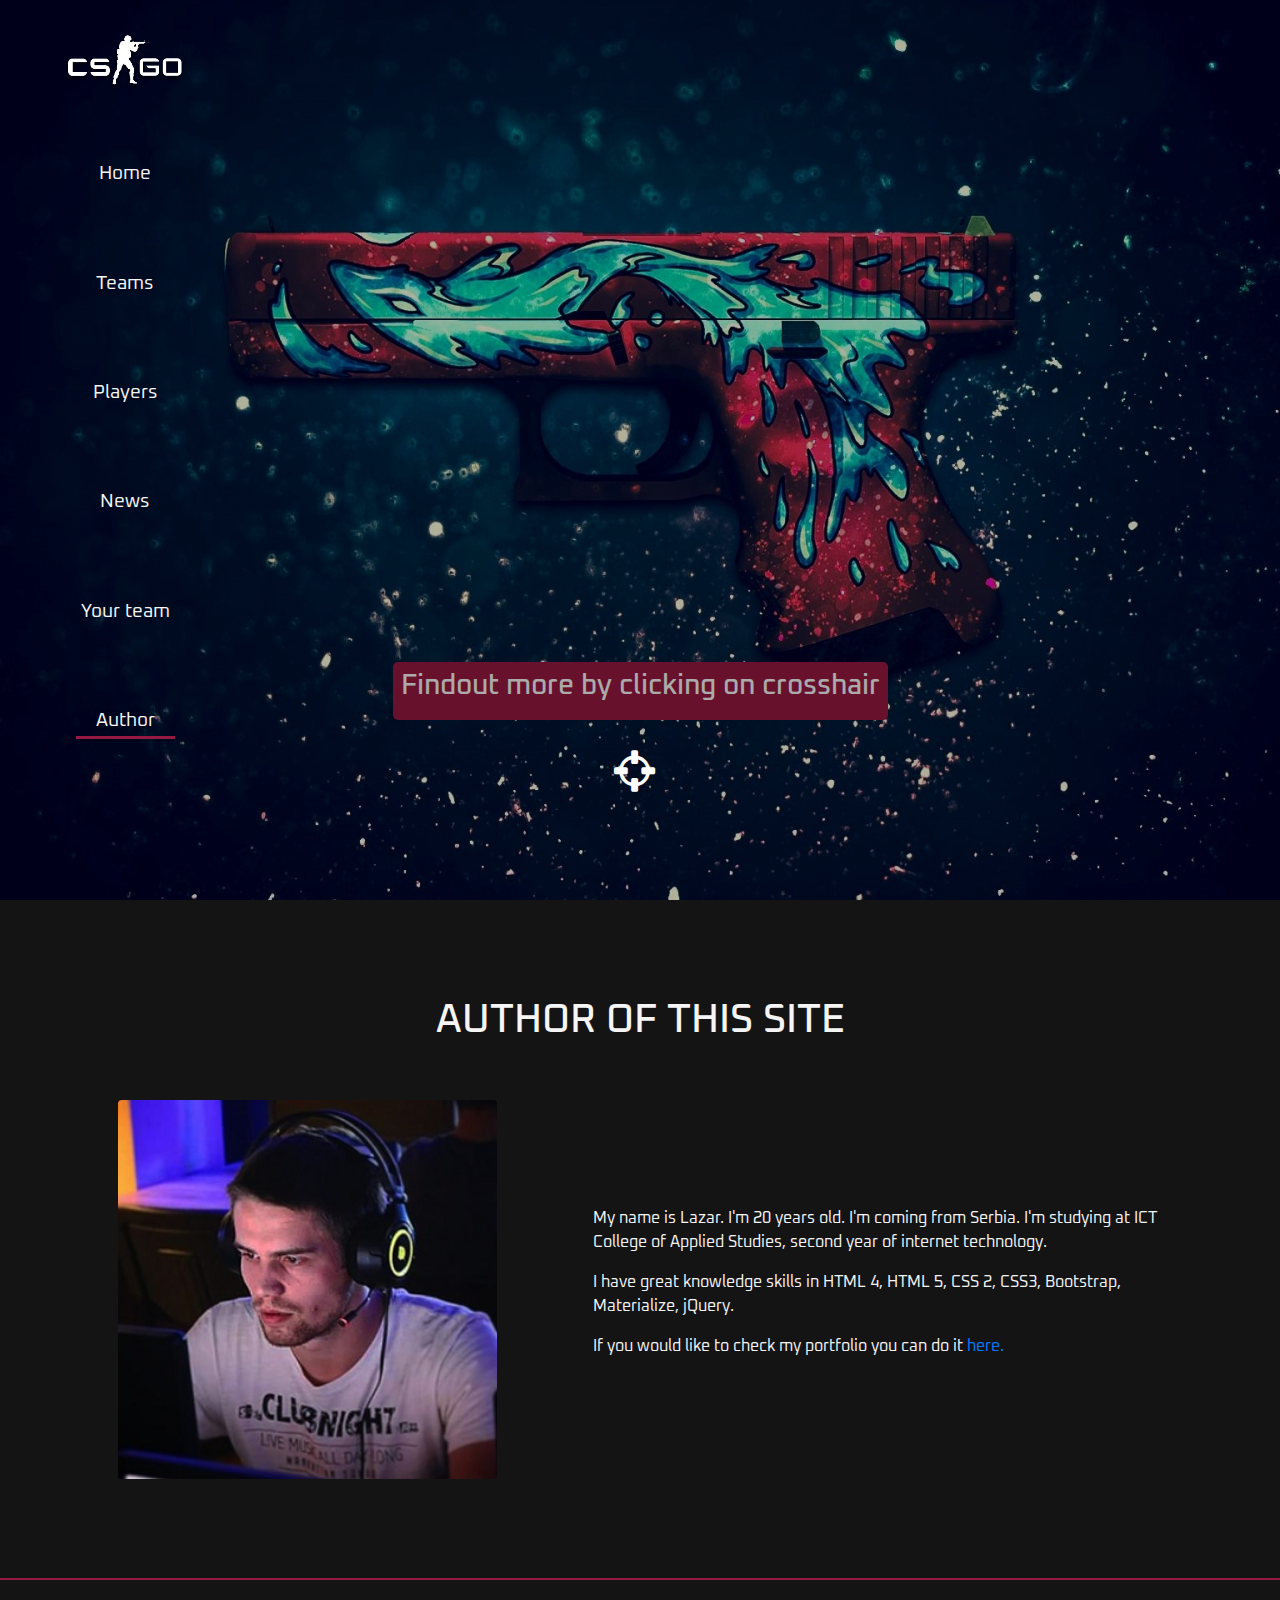
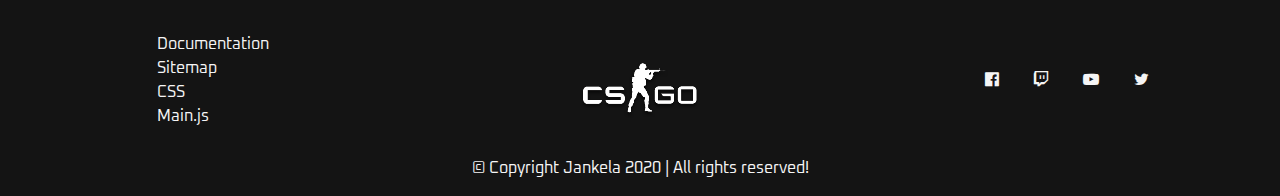
==== author.html @ 92ecbaa4 "Add files via upload" ====
<!DOCTYPE html>
<html lang="en">
<head>
    <meta charset="UTF-8">
    <meta name='description' content='CS GO News website author Lazar Janjic'>
    <meta name='keywords' content='Lazar Janjic, cs go booster, cs go player, professional cs go player'>   
    <meta name="author" content="Lazar Janjic">
    <link href="assets/images/favicon.ico" rel="shortcut icon" type="image/x-icon">
    <meta name="viewport" content="width=device-width, initial-scale=1.0">
    <link rel="stylesheet" href="https://cdnjs.cloudflare.com/ajax/libs/font-awesome/4.7.0/css/font-awesome.min.css">    <link href="https://stackpath.bootstrapcdn.com/bootstrap/4.4.1/css/bootstrap.min.css" rel="stylesheet" integrity="sha384-Vkoo8x4CGsO3+Hhxv8T/Q5PaXtkKtu6ug5TOeNV6gBiFeWPGFN9MuhOf23Q9Ifjh" crossorigin="anonymous">
    <link rel="stylesheet" href="assets/css/style.css" type="text/css">
    <title>Author</title>
</head>
<body>
    <div id="drzac">
        <div id="findoutMore">
            <p class="h3 p-2">Findout more by clicking on crosshair</p>
        </div>
    </div>
    <div id="strelicaGore">
        <a href="#"><i class="fa fa-arrow-up"></i></a>
    </div>
    <header id="background">
        <div id="meni">
            <div id="logo">
                <img src="assets/images/logo.png" alt="CS:GO logo">
            </div>

            <div id="navigacija">

            </div>
            
        </div>

        <a class="hamburger"><i class="fa fa-bars"></i></a>

        <div class="meniResponsive"> 
            
            <div id="respMeni">

            </div>

            <a href="index.html" class="mb-5"><img src="assets/images/logo.png" alt="CS:GO logo"></a>
        </div>

        <div id="readMore" class="text-center">
            <a href="#main"><i class="fa fa-crosshairs"></i></a>
        </div>

        

        <div id="rgbdiv"></div>
    </header>
    
    <main id="main">
        <div class="container">
            <div class="row" id="autor1">
                <div class="col-12 mt-5">
                    <h3 class="mt-5 text-center h1 text-uppercase hNaslovi">Author of this site</h3>
                </div> 
                <div class="col-12 col-md-5 p-5 d-flex justify-content-center align-items-center">
                    <img src="assets/images/autor.jpg" alt="Author of website" class="img-fluid w-100 rounded">
                </div>
                <div class="col-12 col-md-7 d-flex flex-column justify-content-center p-5 text-autor">
                    <p>My name is Lazar. I'm 20 years old. I'm coming from Serbia. I'm studying at ICT College of Applied Studies, second year of internet technology.</p>
                    <p>I have great knowledge skills in HTML 4, HTML 5, CSS 2, CSS3, Bootstrap, Materialize, jQuery.</p>
                    <p class="linkPortfolio">If you would like to check my portfolio you can do it <a href="https://lazarjanjicportfolio.000webhostapp.com/">here.</a></p>
                </div>
            </div>
        </div>
        
    </main>

    <div class="container-fluid">
        <footer class="row d-flex justify-content-center align-items-center pt-2 pt-5 mt-5" id="futer">
            <div class="col-12 col-sm-6 col-md-4 d-flex justify-content-center align-items-center bolder" id="linkoviFuter">
                
            </div>

            <div class="col-12 col-sm-6 col-md-4 d-flex justify-content-center align-items-center">
                <img src="assets/images/logo.png" alt="Logo picture">
            </div>
            
            <div class="col-12 col-md-4 d-flex justify-content-center align-items-center bolder" id="socFuter">
                
            </div>

            <div class="col-12 d-flex justify-content-center align-items-center pt-2">
                <p class="text-center">&copy; Copyright Jankela 2020 | All rights reserved!</p>
            </div>
        </footer>
    </div>

    <script src="https://ajax.googleapis.com/ajax/libs/jquery/3.4.1/jquery.min.js"></script>
    <script src="assets/js/main.js"></script>
</body>
</html>
---- assets/css/style.css ----
@import url("https://fonts.googleapis.com/css?family=Oxanium&display=swap");
* {
  margin: 0px;
  padding: 0px;
  -webkit-box-sizing: border-box;
          box-sizing: border-box;
}

html {
  scroll-behavior: smooth;
}

body {
  font-family: "Oxanium";
  background-color: #141414;
  color: whitesmoke;
}

body .btn-primary {
  color: #fff;
  background-color: #951941;
  border-color: #951941;
}

body #strelicaGore {
  position: fixed;
  bottom: 3%;
  right: 2%;
  z-index: 500;
  display: none;
}

body #strelicaGore a {
  text-decoration: none;
  padding: 7px;
}

body #strelicaGore a i {
  font-size: 30px;
  color: #951941;
}

body .hamburger {
  display: none;
  position: fixed;
  top: 3%;
  left: 3%;
  z-index: 1000;
  text-decoration: none;
}

body .hamburger i {
  font-size: 30px;
  color: #951941;
}

@media (max-width: 992px) {
  body .hamburger {
    display: block;
  }
}

body .meniResponsive {
  position: fixed;
  top: 0;
  bottom: 0;
  left: 0;
  z-index: 999;
  width: 320px;
  background: #141414;
  display: -webkit-box;
  display: -ms-flexbox;
  display: flex;
  -webkit-box-align: center;
      -ms-flex-align: center;
          align-items: center;
  -webkit-box-pack: center;
      -ms-flex-pack: center;
          justify-content: center;
  -webkit-box-orient: vertical;
  -webkit-box-direction: normal;
      -ms-flex-direction: column;
          flex-direction: column;
  -webkit-transform: translateX(-400px);
          transform: translateX(-400px);
  -webkit-transition: 0.7s;
  transition: 0.7s;
}

body .meniResponsive ul {
  list-style-type: none;
}

body .meniResponsive ul li {
  padding: 10px;
}

body .meniResponsive ul li a {
  text-decoration: none;
  color: whitesmoke;
  font-weight: bolder;
}

body .meniResp1 {
  -webkit-transform: translateX(0px);
          transform: translateX(0px);
}

body #pocetna a {
  text-decoration: none;
}

body #pocetna a:hover {
  color: #951941;
}

body #drzac {
  width: 100%;
  height: 100%;
  position: absolute;
  top: 0;
  left: 0;
  display: -webkit-box;
  display: -ms-flexbox;
  display: flex;
  -webkit-box-pack: center;
      -ms-flex-pack: center;
          justify-content: center;
  -webkit-box-align: center;
      -ms-flex-align: center;
          align-items: center;
  text-align: center;
}

body #drzac #yourTeam {
  position: absolute;
  width: 400px;
  background-color: rgba(149, 25, 65, 0.6);
  padding: 2%;
  border-radius: 20px;
  z-index: 11;
}

body #findoutMore {
  position: absolute;
  bottom: 20%;
  background-color: #951941;
  border-radius: 5px;
}

body #background {
  background-image: url("../images/back2.jpg");
  height: 100vh;
  width: 100%;
  background-size: cover;
  background-position: center;
  background-repeat: no-repeat;
  background-attachment: fixed;
}

body #background #rgbdiv {
  width: 100%;
  height: 100%;
  background-color: rgba(0, 0, 0, 0.3);
  z-index: 10;
  position: absolute;
  top: 0px;
}

body #background #meni {
  height: 100vh;
  width: 250px;
  display: -webkit-box;
  display: -ms-flexbox;
  display: flex;
  -webkit-box-orient: vertical;
  -webkit-box-direction: normal;
      -ms-flex-direction: column;
          flex-direction: column;
  -webkit-box-align: center;
      -ms-flex-align: center;
          align-items: center;
  z-index: 11;
  position: absolute;
}

@media (max-width: 992px) {
  body #background #meni {
    display: none;
  }
}

body #background #meni #navigacija {
  display: -webkit-box;
  display: -ms-flexbox;
  display: flex;
  height: 75vh;
}

body #background #meni #navigacija ul {
  list-style-type: none;
  display: -webkit-box;
  display: -ms-flexbox;
  display: flex;
  -webkit-box-orient: vertical;
  -webkit-box-direction: normal;
      -ms-flex-direction: column;
          flex-direction: column;
  -webkit-box-align: center;
      -ms-flex-align: center;
          align-items: center;
  -ms-flex-pack: distribute;
      justify-content: space-around;
}

body #background #meni #navigacija ul li a {
  text-decoration: none;
  color: whitesmoke;
  font-size: 1.2rem;
  padding: 10px 20px;
}

body #background #meni #srce {
  color: #951941;
}

body #background #readMore {
  position: absolute;
  bottom: 10%;
  left: 48%;
  z-index: 12;
}

body #background #readMore a {
  text-decoration: none;
  font-size: 3rem;
  border-radius: 5px;
  color: #ffffff;
}

body #background #readMore a i {
  position: relative;
  -webkit-animation: pulsiraj 2s infinite;
          animation: pulsiraj 2s infinite;
}

body #background #readMore a:hover {
  color: #951941;
}

body #main {
  min-height: 70vh;
}

body #main .linija {
  border-bottom: 1px solid #951941;
}

body #main .drzac {
  border-radius: 10px;
  border: 2px solid #951941;
  color: whitesmoke;
}

body #main #autor1 {
  display: -webkit-box;
  display: -ms-flexbox;
  display: flex;
  -webkit-box-pack: center;
      -ms-flex-pack: center;
          justify-content: center;
  -webkit-box-align: center;
      -ms-flex-align: center;
          align-items: center;
}

body #poravnaj {
  position: relative;
  left: 0;
  top: 0;
}

body #poravnaj #btnSearch {
  position: absolute;
  top: 1px;
  right: 0;
  padding: 9px;
  color: #951941;
  border: 1px solid #951941;
  border-radius: 2px;
}

body #linkoviFuter ul, body #socFuter ul {
  list-style-type: none;
}

body #linkoviFuter ul li a, body #socFuter ul li a {
  text-decoration: none;
  color: whitesmoke;
}

body footer {
  border-top: 2px solid #951941;
}

body .aktivan {
  border-bottom: 3px solid #951941;
}

@-webkit-keyframes pulsiraj {
  0% {
    -webkit-transform: scale(1);
            transform: scale(1);
  }
  50% {
    -webkit-transform: scale(1.5);
            transform: scale(1.5);
    color: #951941;
  }
  100% {
    -webkit-transform: scale(1);
            transform: scale(1);
  }
}

@keyframes pulsiraj {
  0% {
    -webkit-transform: scale(1);
            transform: scale(1);
  }
  50% {
    -webkit-transform: scale(1.5);
            transform: scale(1.5);
    color: #951941;
  }
  100% {
    -webkit-transform: scale(1);
            transform: scale(1);
  }
}
/*# sourceMappingURL=style.css.map */
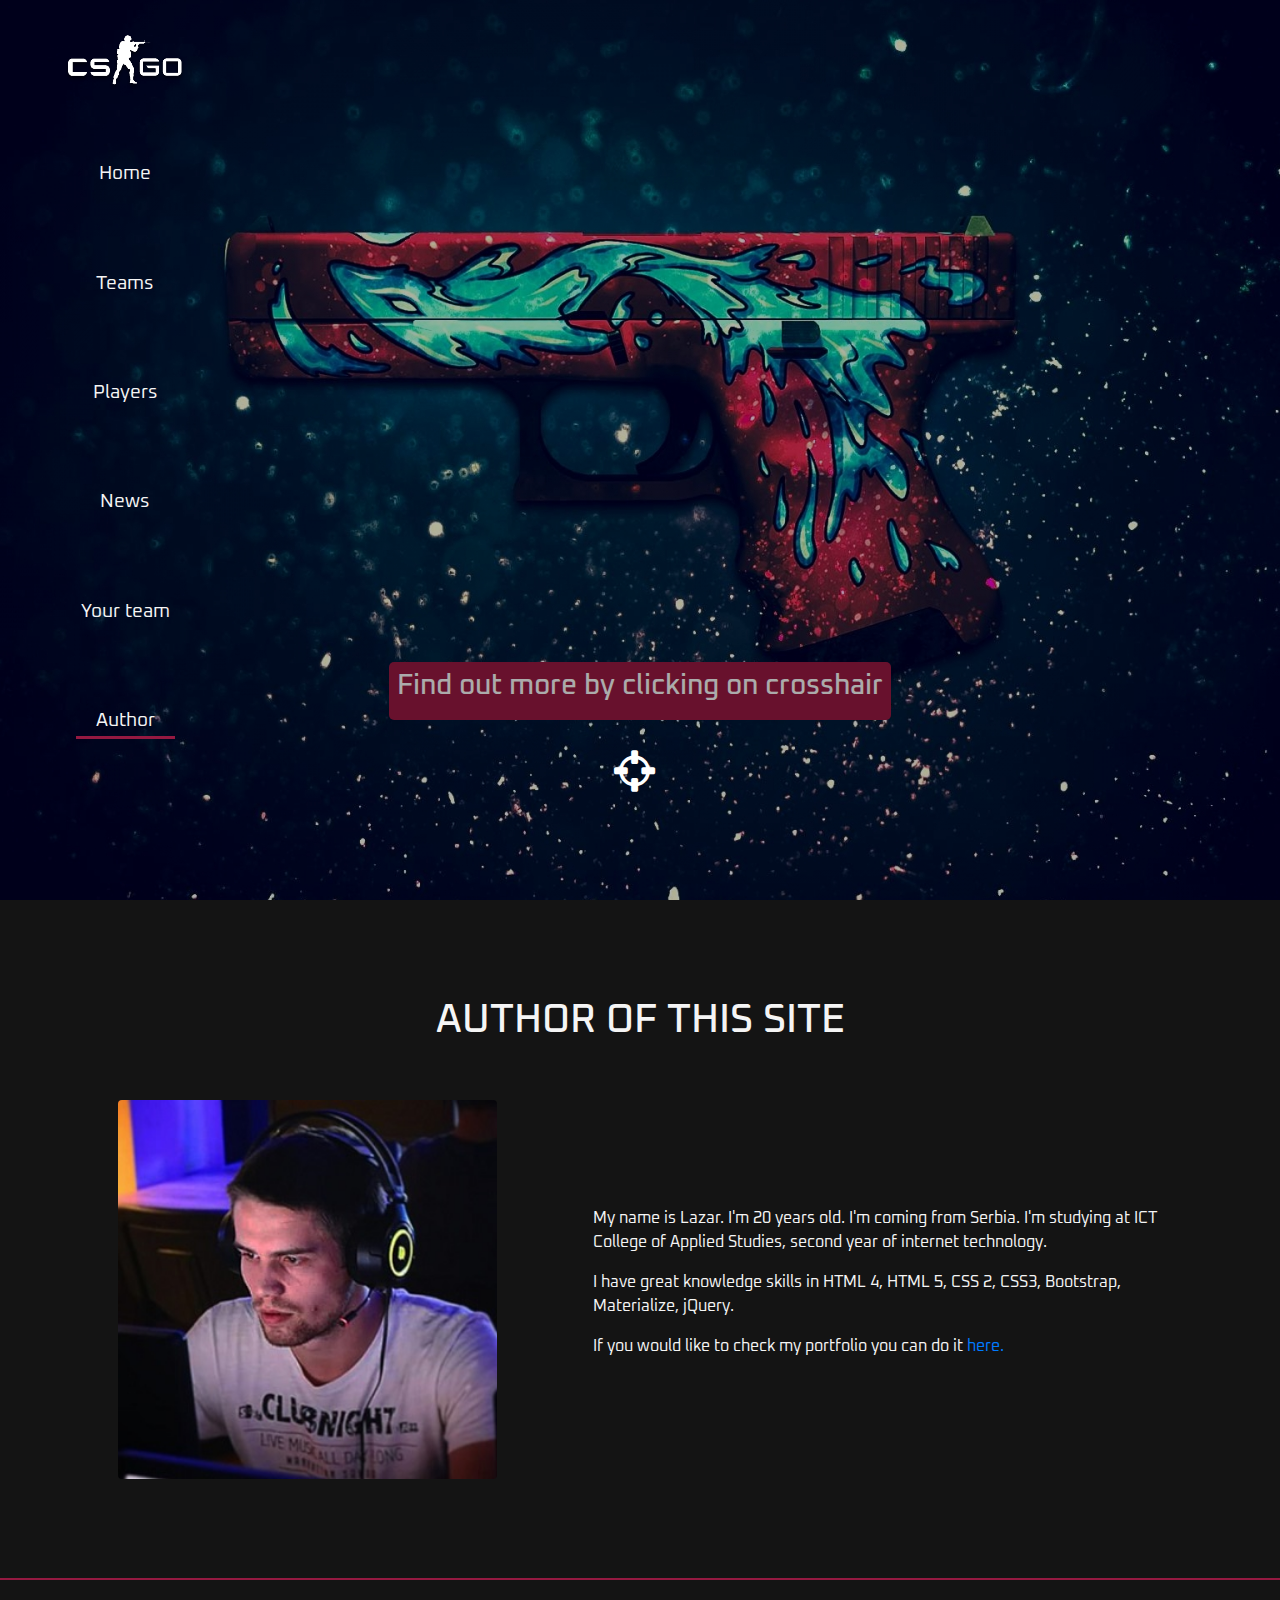
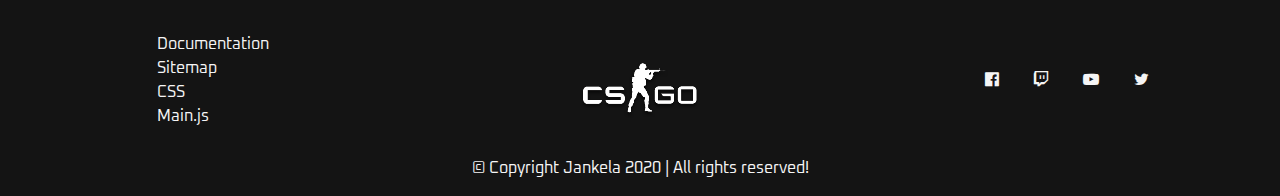
==== commit e16c710b: "Update author.html" ====
--- a/author.html
+++ b/author.html
@@ -14,7 +14,7 @@
 <body>
     <div id="drzac">
         <div id="findoutMore">
-            <p class="h3 p-2">Findout more by clicking on crosshair</p>
+            <p class="h3 p-2">Find out more by clicking on crosshair</p>
         </div>
     </div>
     <div id="strelicaGore">
@@ -94,4 +94,4 @@
     <script src="https://ajax.googleapis.com/ajax/libs/jquery/3.4.1/jquery.min.js"></script>
     <script src="assets/js/main.js"></script>
 </body>
-</html>+</html>
